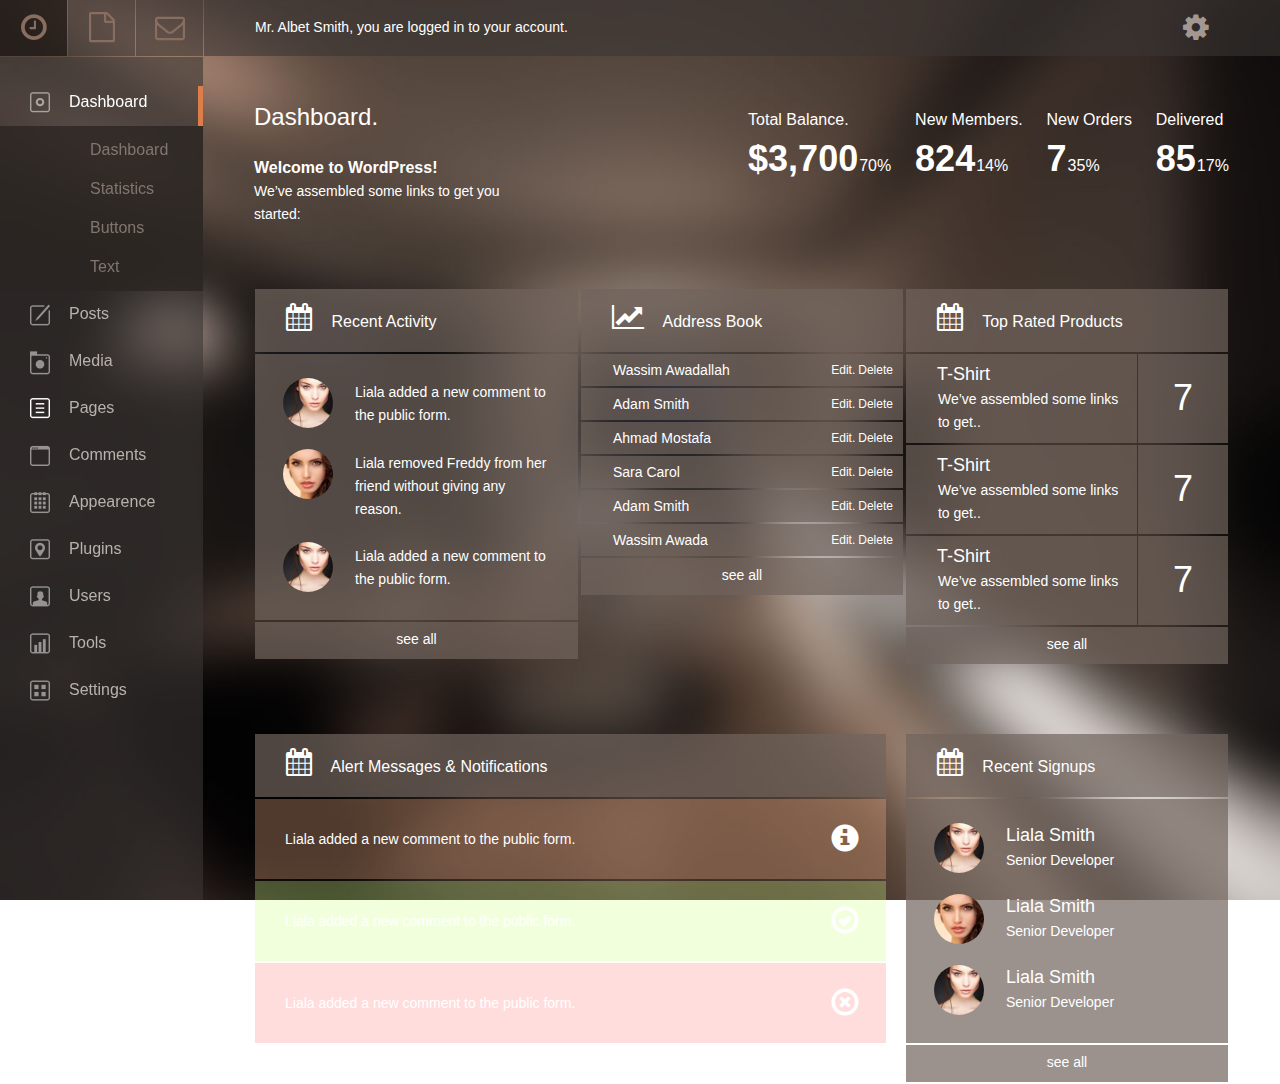
==== dashboard.html @ e737c17d "HTML Changes" ====
<!DOCTYPE html>
<html>
<head>
	<meta charset="utf-8">
	<meta name="viewport" content="width=device-width, initial-scale=1.0">
	<title>Dashboard</title>
	<link rel="stylesheet" href="css/main.css">
</head>
<body>
	<div id="wrapper">
		<header id="header">
			<div class="buttons text-center">
				<a href="#" class="fa fa-clock-o"></a>
				<a href="#" class="fa fa-file-o"></a>
				<a href="#" class="fa fa-envelope-o"></a>
			</div>
			<div class="holder">
				<p>Mr. Albet Smith, you are logged in to your account.</p>
				<div class="dropdown text-center">
					<a id="dLabel" class="fa fa-cog" type="button" data-toggle="dropdown" aria-haspopup="true" aria-expanded="false">
					</a>
					<ul class="dropdown-menu" aria-labelledby="dLabel">
						<li><a href="#">Edit Profile</a></li>
						<li><a href="#">Logout</a></li>
					</ul>
				</div>
			</div>
		</header>
		<main id="main">
			<aside id="aside">
				<ul class="navAside">
					<li class="select active">
						<a class="icon-li1" href="#">Dashboard</a>
						<ul class="inner-nav">
							<li><a href="#">Dashboard</a></li>
							<li><a href="statistics.html">Statistics</a></li>
							<li><a href="shortcodes.html">Buttons</a></li>
							<li><a href="shortcodes2.html">Text</a></li>
						</ul>
					</li>
					<li class="select">
						<a  class="icon-li2" href="#">Posts</a>
						<ul class="inner-nav">
							<li><a href="posts.html">Posts</a></li>
							<li><a href="newposts.html">New Posts</a></li>
						</ul>
					</li>
					<li class="select">
						<a class="icon-li3" href="#">Media</a>
						<ul class="inner-nav">
							<li><a href="#">About</a></li>
							<li><a href="#">Services</a></li>
							<li><a href="#">Features</a></li>
							<li><a href="#">Contact</a></li>
						</ul>
					</li>
					<li class="select">
						<a class="icon-li4" href="#">Pages</a>
						<ul class="inner-nav">
							<li><a href="#">About</a></li>
							<li><a href="#">Services</a></li>
							<li><a href="#">Features</a></li>
							<li><a href="#">Contact</a></li>
						</ul>
					</li>
					<li class="select">
						<a class="icon-li5" href="#">Comments</a>
						<ul class="inner-nav">
							<li><a href="#">About</a></li>
							<li><a href="#">Services</a></li>
							<li><a href="#">Features</a></li>
							<li><a href="#">Contact</a></li>
						</ul>
					</li>
					<li class="select">
						<a class="icon-li6" href="#">Appearence</a>
						<ul class="inner-nav">
							<li><a href="#">About</a></li>
							<li><a href="#">Services</a></li>
							<li><a href="#">Features</a></li>
							<li><a href="#">Contact</a></li>
						</ul>
					</li>
					<li class="select">
						<a class="icon-li7" href="#">Plugins</a>
						<ul class="inner-nav">
							<li><a href="#">About</a></li>
							<li><a href="#">Services</a></li>
							<li><a href="#">Features</a></li>
							<li><a href="#">Contact</a></li>
						</ul>
					</li>
					<li class="select">
						<a class="icon-li8" href="#">Users</a>
						<ul class="inner-nav">
							<li><a href="#">About</a></li>
							<li><a href="#">Services</a></li>
							<li><a href="#">Features</a></li>
							<li><a href="#">Contact</a></li>
						</ul>
					</li>
					<li class="select">
						<a class="icon-li9" href="#">Tools</a>
						<ul class="inner-nav">
							<li><a href="#">About</a></li>
							<li><a href="#">Services</a></li>
							<li><a href="#">Features</a></li>
							<li><a href="#">Contact</a></li>
						</ul>
					</li>
					<li class="select">
						<a class="icon-li10" href="#">Settings</a>
						<ul class="inner-nav">
							<li><a href="#">About</a></li>
							<li><a href="#">Services</a></li>
							<li><a href="#">Features</a></li>
							<li><a href="#">Contact</a></li>
						</ul>
					</li>
				</ul>
			</aside>
			<div id="content">
				<header class="hedaerPage">
					<div class="pageCaption">
						<h1>Dashboard.</h1>
						<h3>Welcome to WordPress!</h3>
						<p>We’ve assembled some links to get you started:</p>
					</div>
					<div class="mainFacts">
						<div class="monitoring">
							<h3>Total Balance.</h3>
							<b>$3,700</b><small>70%</small>
						</div>
						<div class="monitoring">
							<h3>New Members.</h3>
							<b>824</b><small>14%</small>
						</div>
						<div class="monitoring">
							<h3>New Orders</h3>
							<b>7</b><small>35%</small>
						</div>
						<div class="monitoring">
							<h3>Delivered</h3>
							<b>85</b><small>17%</small>
						</div>
					</div>
				</header>				
				<div class="tableHolder animated fadeInRight">
					<table>
						<thead>
							<tr>
								<td colspan="2"><i class="fa fa-calendar"></i> Recent Activity</td>
							</tr> 
						</thead>
						<tfoot class="text-center">
							<tr>
								<td colspan="2"><a href="#">see all</a></td>
							</tr>
						</tfoot>
						<tbody>
							<tr>
								<td>
									<div class="post">
										<img src="images/face1.jpg" alt="">
										<p>Liala added a new comment to the public form.</p>
									</div>
									<div class="post">
										<img src="images/face2.jpg" alt="">
										<p>Liala removed Freddy from her friend without giving any reason.</p>
									</div>
									<div class="post">
										<img src="images/face1.jpg" alt="">
										<p>Liala added a new comment to the public form.</p>
									</div>
								</td>
							</tr>
						</tbody>
					</table>

					<table>
						<thead>
							<tr>
								<td colspan="2"><i class="fa fa-line-chart"></i> Address Book</td>
							</tr> 
						</thead>
						<tfoot class="text-center">
							<tr>
								<td colspan="2"><a href="#">see all</a></td>
							</tr>
						</tfoot>
						<tbody>
							<tr>
								<td>Wassim Awadallah <a href="#">Delete</a><a href="#">Edit. </a></td>
							</tr>
							<tr>
								<td>Adam Smith <a href="#">Delete</a><a href="#">Edit. </a></td>
							</tr>
							<tr>
								<td>Ahmad Mostafa <a href="#">Delete</a><a href="#">Edit. </a></td>
							</tr>
							<tr>
								<td>Sara Carol <a href="#">Delete</a><a href="#">Edit. </a></td>
							</tr>
							<tr>
								<td>Adam Smith <a href="#">Delete</a><a href="#">Edit. </a></td>
							</tr>
							<tr>
								<td>Wassim Awada <a href="#">Delete</a><a href="#">Edit. </a></td>
							</tr>
						</tbody>
					</table>


					<table>
						<thead>
							<tr>
								<td colspan="2"><i class="fa fa-calendar"></i> Top Rated Products</td>
							</tr> 
						</thead>
						<tfoot class="text-center">
							<tr>
								<td colspan="2"><a href="#">see all</a></td>
							</tr>
						</tfoot>
						<tbody>
							<tr>
								<td><big>T-Shirt</big><small>We’ve assembled some links to get..</small></td>
								<td class="num">7</td>
							</tr>
							<tr>
								<td><big>T-Shirt</big><small>We’ve assembled some links to get..</small></td>
								<td class="num">7</td>
							</tr>
							<tr>
								<td><big>T-Shirt</big><small>We’ve assembled some links to get..</small></td>
								<td class="num">7</td>
							</tr>
						</tbody>
					</table>
				</div>
				<div class="informers animated fadeInRightBig">
					<table class="alerts">
						<thead>
							<tr>
								<td colspan="2"><i class="fa fa-calendar"></i> Alert Messages &amp; Notifications</td>
							</tr> 
						</thead>
						<tbody>
							<tr>
								<td class="info">Liala added a new comment to the public form.<span class="glyphicon glyphicon-info-sign" aria-hidden="true"></span></td>
							</tr>
							<tr>
								<td class="success">Liala added a new comment to the public form.<span class="glyphicon glyphicon-ok-circle" aria-hidden="true"></span></td>
							</tr>
							<tr>
								<td class="alarm">Liala added a new comment to the public form.<span class="glyphicon glyphicon-remove-circle" aria-hidden="true"></span></td>
							</tr>
						</tbody>
					</table>
					<table>
						<thead>
							<tr>
								<td colspan="2"><i class="fa fa-calendar"></i> Recent Signups</td>
							</tr>
						</thead>
						<tfoot class="text-center">
							<tr>
								<td colspan="2"><a href="#">see all</a></td>
							</tr>
						</tfoot>
						<tbody>
							<tr>
								<td>
									<div class="post">
										<img src="images/face1.jpg" alt="">
										<p class="name">Liala Smith</p>
										<p>Senior Developer</p>
									</div>
									<div class="post">
										<img src="images/face2.jpg" alt="">
										<p class="name">Liala Smith</p>
										<p>Senior Developer</p>
									</div>
									<div class="post">
										<img src="images/face1.jpg" alt="">
										<p class="name">Liala Smith</p>
										<p>Senior Developer</p>
									</div>
								</td>
							</tr>
						</tbody>
					</table>
				</div>
			</div>
		</main>
	</div>
	<script src="js/jquery-1.11.2.min.js"></script>
	<script src="js/bootstrap.min.js"></script>
	<script src="js/jquery-ui.min.js"></script>
	<script src="js/jquery.main.js"></script>
</body>
</html>
---- css/main.css ----
@import url("../css/bootstrap-extended.css");
@import url("../css/font-awesome.css");
@import url("../css/jquery-ui.css");
@import url("../css/animate.css");
.clearfix:after {
  content: '';
  display: block;
  clear: both; }

.ellipsis {
  white-space: nowrap;
  /* 1 */
  text-overflow: ellipsis;
  /* 2 */
  overflow: hidden; }

a {
  outline: none !important; }

html, body {
  height: 100%; }

body {
  background: fixed url(../images/background.jpg);
  background-size: cover;
  color: #fff;
  font: 14px/23px Arial, Helvetica Neue, Helvetica, sans-serif; }

.a-btn {
  display: inline-block;
  vertical-align: top;
  margin: 5px 7px;
  padding: 9px 30px;
  border-radius: 2px;
  font: 14px/23px Arial, Helvetica Neue, Helvetica, sans-serif;
  color: #fff;
  cursor: pointer;
  -webkit-user-select: none;
  -moz-user-select: none;
  -ms-user-select: none; }
  .a-btn:hover {
    color: #fff; }
  .a-btn:focus {
    color: #fff;
    text-decoration: none; }
  .a-btn.a-btn-orange {
    background: #9c918a; }
  .a-btn.a-btn-light-orange {
    padding: 9px 30px 6px;
    border-bottom: 3px solid #9c918a;
    background: #b0a7a1; }
    .a-btn.a-btn-light-orange:hover {
      text-decoration: none;
      background: #9c918a; }
  .a-btn.a-btn-lighter-orange {
    color: #433a35;
    padding: 9px 30px 6px;
    border-bottom: 3px solid #9c918a;
    background: #e3e0de; }
    .a-btn.a-btn-lighter-orange:hover {
      text-decoration: none;
      background: #9c918a; }
  .a-btn.a-btn-cyan {
    background: #8a9c9a; }
  .a-btn.a-btn-light-cyan {
    padding: 9px 30px 6px;
    border-bottom: 3px solid #8a9c9a;
    background: #a1b0ae; }
    .a-btn.a-btn-light-cyan:hover {
      text-decoration: none;
      background: #8a9c9a; }
  .a-btn.a-btn-lighter-cyan {
    color: #433a35;
    padding: 9px 30px 6px;
    border-bottom: 3px solid #8a9c9a;
    background: #dee3e3; }
    .a-btn.a-btn-lighter-cyan:hover {
      text-decoration: none;
      background: #8a9c9a; }
  .a-btn.a-btn-violet {
    background: #958a9c; }
  .a-btn.a-btn-light-violet {
    padding: 9px 30px 6px;
    border-bottom: 3px solid #958a9c;
    background: #aaa1b0; }
    .a-btn.a-btn-light-violet:hover {
      text-decoration: none;
      background: #958a9c; }
  .a-btn.a-btn-lighter-violet {
    color: #433a35;
    padding: 9px 30px 6px;
    border-bottom: 3px solid #958a9c;
    background: #e1dee3; }
    .a-btn.a-btn-lighter-violet:hover {
      text-decoration: none;
      background: #958a9c; }
  .a-btn.a-btn-green {
    background: #6b9371; }
  .a-btn.a-btn-light-green {
    padding: 9px 30px 6px;
    border-bottom: 3px solid #6b9371;
    background: #80a988; }
    .a-btn.a-btn-light-green:hover {
      text-decoration: none;
      background: #6b9371; }
  .a-btn.a-btn-lighter-green {
    color: #433a35;
    padding: 9px 30px 6px;
    border-bottom: 3px solid #6b9371;
    background: #b8e1c3; }
    .a-btn.a-btn-lighter-green:hover {
      text-decoration: none;
      background: #6b9371; }
  .a-btn.a-btn-bordered-xs {
    border: 1px solid #9c918a;
    padding: 8px 29px; }
  .a-btn.a-btn-bordered-sm {
    border: 2px solid #9c918a;
    padding: 7px 28px; }
  .a-btn.a-btn-bordered-md {
    border: 3px solid #9c918a;
    padding: 6px 27px; }
  .a-btn.a-btn-bordered-lg {
    border: 5px solid #9c918a;
    padding: 4px 25px; }
  .a-btn.shadow {
    -ms-box-shadow: inset 0px 2px 0px 0px rgba(255, 255, 255, 0.05), 0px 2px 0px 0px rgba(66, 58, 53, 0.2);
    -o-box-shadow: inset 0px 2px 0px 0px rgba(255, 255, 255, 0.05), 0px 2px 0px 0px rgba(66, 58, 53, 0.2);
    box-shadow: inset 0px 2px 0px 0px rgba(255, 255, 255, 0.05), 0px 2px 0px 0px rgba(66, 58, 53, 0.2); }
  .a-btn.a-btn-danger {
    background: #936b6b; }
    .a-btn.a-btn-danger:hover {
      background: #a00; }

.a-btn-group {
  position: relative;
  display: inline-block;
  vertical-align: top;
  font-size: 0;
  border: 1px solid #9c918a;
  border-radius: 2px;
  line-height: 0; }
  .a-btn-group .a-btn {
    padding: 10px 25px 9px;
    border: 0;
    margin: 0;
    border-right: 1px solid #9c918a;
    border-radius: 0; }
    .a-btn-group .a-btn:last-child {
      border: 0; }
    .a-btn-group .a-btn:hover {
      background: rgba(28, 23, 20, 0.8); }
  .a-btn-group .active {
    background: rgba(28, 23, 20, 0.8); }

.input {
  background-color: transparent;
  border: 1px solid #9c918a;
  border-radius: 2px;
  font: 14px/23px Arial, Helvetica Neue, Helvetica, sans-serif;
  color: #fff;
  display: inline-block; }

.checkbox {
  display: none;
  -webkit-user-select: none;
  -moz-user-select: none;
  -ms-user-select: none; }
  .checkbox + label {
    cursor: pointer;
    position: relative;
    width: 21px;
    height: 20px;
    margin: 3px;
    border: 1px solid #9c918a;
    border-radius: 2px;
    -ms-box-shadow: inset 0px 2px 0px 0px rgba(255, 255, 255, 0.05), 0px 2px 0px 0px rgba(66, 58, 53, 0.2);
    -o-box-shadow: inset 0px 2px 0px 0px rgba(255, 255, 255, 0.05), 0px 2px 0px 0px rgba(66, 58, 53, 0.2);
    box-shadow: inset 0px 2px 0px 0px rgba(255, 255, 255, 0.05), 0px 2px 0px 0px rgba(66, 58, 53, 0.2); }
    .checkbox + label:hover:before {
      background: rgba(67, 58, 53, 0.3); }
    .checkbox + label:before {
      content: "";
      width: 9px;
      height: 8px;
      top: 5px;
      left: 5px;
      position: absolute;
      border-radius: 1px; }
  .checkbox:checked + label:before {
    content: "";
    background: #b8e1c3; }

.radio {
  display: none;
  -webkit-user-select: none;
  -moz-user-select: none;
  -ms-user-select: none; }
  .radio + label {
    cursor: pointer;
    position: relative;
    width: 20px;
    height: 20px;
    border: 1px solid #9c918a;
    border-radius: 50%;
    -ms-box-shadow: inset 0px 2px 0px 0px rgba(255, 255, 255, 0.05), 0px 2px 0px 0px rgba(66, 58, 53, 0.2);
    -o-box-shadow: inset 0px 2px 0px 0px rgba(255, 255, 255, 0.05), 0px 2px 0px 0px rgba(66, 58, 53, 0.2);
    box-shadow: inset 0px 2px 0px 0px rgba(255, 255, 255, 0.05), 0px 2px 0px 0px rgba(66, 58, 53, 0.2); }
    .radio + label:hover:before {
      background: rgba(67, 58, 53, 0.3); }
    .radio + label:before {
      content: "";
      width: 12px;
      height: 12px;
      position: absolute;
      border-radius: 50%;
      top: 3px;
      left: 3px; }
  .radio:checked + label:before {
    content: "";
    background: #b8e1c3; }

.switch {
  -webkit-user-select: none;
  -moz-user-select: none;
  -ms-user-select: none;
  display: none; }
  .switch.switch:checked + label:before {
    right: 0;
    background: #b8e1c3; }
  .switch.switch + label {
    position: relative;
    display: inline-block;
    overflow: hidden;
    cursor: pointer;
    width: 70px;
    height: 28px;
    margin: 8px;
    padding: 0;
    border: 1px solid #9c918a;
    border-radius: 2px;
    background-color: transparent;
    -webkit-transition: background-color 0.2s ease-in;
    transition: background-color 0.2s ease-in;
    -ms-box-shadow: inset 0px 2px 0px 0px rgba(255, 255, 255, 0.05), 0px 2px 0px 0px rgba(66, 58, 53, 0.2);
    -o-box-shadow: inset 0px 2px 0px 0px rgba(255, 255, 255, 0.05), 0px 2px 0px 0px rgba(66, 58, 53, 0.2);
    box-shadow: inset 0px 2px 0px 0px rgba(255, 255, 255, 0.05), 0px 2px 0px 0px rgba(66, 58, 53, 0.2); }
    .switch.switch + label:before {
      content: "";
      display: block;
      width: 33px;
      height: 22px;
      margin: 2px;
      background: #9c918a;
      position: absolute;
      top: 0;
      bottom: 0;
      right: 31px;
      border-radius: 2px;
      -webkit-transition: all 0.2s ease-in 0s;
      transition: all 0.2s ease-in 0s;
      -ms-box-shadow: 0px 2px 0px 0px rgba(66, 58, 53, 0.2);
      -o-box-shadow: 0px 2px 0px 0px rgba(66, 58, 53, 0.2);
      box-shadow: 0px 2px 0px 0px rgba(66, 58, 53, 0.2); }

.ui-widget-content {
  border: 1px solid #9c918a;
  height: 11px;
  background: transparent;
  margin: 16px 8px 20px 8px; }

.slider .ui-widget-header {
  background: #b8e1c3;
  height: auto;
  left: 1px;
  top: 1px;
  bottom: 1px;
  border-radius: 0; }

.slider .ui-slider-handle {
  width: 15px;
  height: 19px;
  border: 0;
  border-radius: 1px;
  background: #9c918a;
  -ms-box-shadow: inset 0px 2px 0px 0px rgba(255, 255, 255, 0.05), 0px 2px 0px 0px rgba(66, 58, 53, 0.2);
  -o-box-shadow: inset 0px 2px 0px 0px rgba(255, 255, 255, 0.05), 0px 2px 0px 0px rgba(66, 58, 53, 0.2);
  box-shadow: inset 0px 2px 0px 0px rgba(255, 255, 255, 0.05), 0px 2px 0px 0px rgba(66, 58, 53, 0.2); }

.sliderRange .ui-widget-header {
  background: rgba(10, 10, 10, 0.5);
  height: auto;
  left: 1px;
  top: 1px;
  bottom: 1px;
  border-radius: 0; }

.sliderRange .ui-slider-handle {
  width: 15px;
  height: 19px;
  border: 0;
  border-radius: 1px;
  background: #9c918a;
  -ms-box-shadow: inset 0px 2px 0px 0px rgba(255, 255, 255, 0.05), 0px 2px 0px 0px rgba(66, 58, 53, 0.2);
  -o-box-shadow: inset 0px 2px 0px 0px rgba(255, 255, 255, 0.05), 0px 2px 0px 0px rgba(66, 58, 53, 0.2);
  box-shadow: inset 0px 2px 0px 0px rgba(255, 255, 255, 0.05), 0px 2px 0px 0px rgba(66, 58, 53, 0.2); }

.sliderRangeWH .ui-widget-header {
  background: rgba(10, 10, 10, 0.5);
  left: 1px;
  top: 1px;
  bottom: 1px;
  border-radius: 0;
  height: auto; }

.sliderRangeWH .preRange {
  height: auto;
  background: #dd7d4a;
  position: absolute;
  left: 1px;
  top: 1px;
  bottom: 1px; }
  .sliderRangeWH .preRange:after {
    height: auto;
    width: 10px;
    background: red; }

.sliderRangeWH .ui-slider-handle {
  width: 1px;
  background: #5c514a;
  margin: 0;
  border: 0;
  top: 1px;
  bottom: 1px;
  right: 2px;
  height: auto;
  border-radius: 0; }

.dropdown {
  display: inline-block;
  vertical-align: top;
  color: #c5c4c3;
  margin: 10px;
  -webkit-user-select: none;
  -moz-user-select: none;
  -ms-user-select: none; }
  .dropdown .dropdown-toggle {
    text-decoration: none;
    margin: 0;
    padding: 10px 17px 9px 19px; }
    .dropdown .dropdown-toggle .title-drop {
      margin-right: 57px; }
    .dropdown .dropdown-toggle .fa {
      font-size: 19px; }
  .dropdown .dropdown-menu {
    width: 100%;
    margin: 0;
    border-radius: 2px;
    background: transparent;
    border: 1px solid #9c918a;
    padding: 0; }
    .dropdown .dropdown-menu.opaque {
      background: #3b3633; }
    .dropdown .dropdown-menu li {
      border-top: 1px solid #9c918a; }
      .dropdown .dropdown-menu li:first-child {
        border-top: 0; }
    .dropdown .dropdown-menu a {
      color: #c5c4c3;
      padding: 10px 18px; }
      .dropdown .dropdown-menu a:hover {
        color: #c5c4c3;
        background: rgba(67, 58, 53, 0.5); }

#wrapper {
  height: 100%; }

#header {
  font-size: 0;
  line-height: 0; }
  #header a {
    width: 67px;
    line-height: 56px;
    margin-right: 1px;
    font-size: 30px;
    text-decoration: none;
    color: #896d5e;
    background: rgba(59, 54, 51, 0.6); }
    #header a:hover {
      background: rgba(28, 23, 20, 0.8); }
  #header .buttons {
    position: fixed;
    z-index: 1500; }
  #header .holder {
    overflow: hidden;
    font: 14px/23px Arial, Helvetica Neue, Helvetica, sans-serif;
    color: #fff;
    background: rgba(59, 54, 51, 0.6);
    padding-right: 233px;
    margin-left: 204px; }
    #header .holder p {
      float: left;
      padding: 16px 51px 7px; }
    #header .holder .dropdown {
      position: static;
      float: right;
      cursor: pointer;
      margin: 0; }
      #header .holder .dropdown a {
        margin-right: 0;
        background: none;
        color: #a29791; }
      #header .holder .dropdown:hover {
        background: rgba(28, 23, 20, 0.8); }
      #header .holder .dropdown.open {
        background: rgba(28, 23, 20, 0.8); }
      #header .holder .dropdown .dropdown-menu {
        min-width: 167px;
        border: 0 none;
        border-radius: 0;
        box-shadow: unset;
        left: auto;
        margin: 0;
        padding: 11px 0 15px 27px;
        right: 233px;
        top: auto;
        width: auto;
        background: rgba(28, 23, 20, 0.8); }
        #header .holder .dropdown .dropdown-menu li {
          border: 0; }
        #header .holder .dropdown .dropdown-menu a {
          font: 16px/47px Arial, Helvetica Neue, Helvetica, sans-serif;
          width: 100%;
          padding: 0; }
          #header .holder .dropdown .dropdown-menu a:hover {
            border-right: 5px solid #dd7d4a; }

#main {
  position: relative;
  height: 100%; }

#aside {
  width: 203px;
  margin: 1px 1px 0 0;
  padding: 0;
  position: fixed;
  top: 56px;
  bottom: 0;
  left: 0;
  background-color: rgba(59, 54, 51, 0.6); }
  #aside .navAside {
    list-style: none;
    margin: 0;
    padding: 29px 0 0 0; }
    #aside .navAside li {
      margin: 0;
      padding: 0 0 7px 0;
      display: block; }
      #aside .navAside li a {
        font: 16px/47px Arial, Helvetica Neue, Helvetica, sans-serif;
        width: 100%;
        padding: 8px 0 16px 69px;
        background: none;
        color: #b9b1ac;
        outline: none;
        line-height: 1;
        display: block; }
        #aside .navAside li a:focus, #aside .navAside li a:hover {
          text-decoration: none; }
      #aside .navAside li:hover > a {
        border-right: 5px solid #dd7d4a;
        color: #fff; }
    #aside .navAside > li.active > a {
      border-right: 5px solid #dd7d4a;
      color: white; }
    #aside .navAside > li.active .inner-nav {
      display: block; }
    #aside .navAside .icon-li1 {
      background: url(../images/icon_li1.png) no-repeat 30px 6px; }
    #aside .navAside .icon-li2 {
      background: url(../images/icon_li2.png) no-repeat 30px 6px; }
    #aside .navAside .icon-li3 {
      background: url(../images/icon_li3.png) no-repeat 30px 6px; }
    #aside .navAside .icon-li4 {
      background: url(../images/icon_li4.png) no-repeat 30px 6px; }
    #aside .navAside .icon-li5 {
      background: url(../images/icon_li5.png) no-repeat 30px 6px; }
    #aside .navAside .icon-li6 {
      background: url(../images/icon_li6.png) no-repeat 30px 6px; }
    #aside .navAside .icon-li7 {
      background: url(../images/icon_li7.png) no-repeat 30px 6px; }
    #aside .navAside .icon-li8 {
      background: url(../images/icon_li8.png) no-repeat 30px 6px; }
    #aside .navAside .icon-li9 {
      background: url(../images/icon_li9.png) no-repeat 30px 6px; }
    #aside .navAside .icon-li10 {
      background: url(../images/icon_li10.png) no-repeat 30px 6px; }
  #aside .inner-nav {
    display: none;
    list-style: none;
    margin: 0;
    padding: 4px 0;
    background-color: rgba(42, 37, 34, 0.8); }
    #aside .inner-nav li {
      margin: 1px 0;
      padding: 0; }
      #aside .inner-nav li a {
        color: #827670;
        padding: 11px 0 11px 90px;
        border: none; }
        #aside .inner-nav li a:hover {
          text-decoration: underline;
          border: none; }
        #aside .inner-nav li a:active {
          border: none; }

#content {
  padding: 49px 233px 0 254px;
  margin: 0 auto; }
  #content .hedaerPage {
    margin: 0 0 15px 0; }
    #content .hedaerPage .pageCaption {
      display: inline-block;
      width: 30%;
      margin: 0 -4px 0 0; }
      #content .hedaerPage .pageCaption h1 {
        margin: 0 0 7px 0;
        padding: 0;
        font-size: 24px;
        line-height: 1; }
      #content .hedaerPage .pageCaption h3 {
        margin: 0 0 0 0;
        padding: 23px 0 3px 0;
        font-size: 16px;
        font-weight: bold; }
    #content .hedaerPage .mainFacts {
      display: inline-block;
      width: 70%;
      padding: 6px 0 0 0;
      text-align: right;
      vertical-align: top; }
      #content .hedaerPage .mainFacts .monitoring {
        text-align: left;
        display: inline-block;
        margin: 0 0 0 84px; }
        #content .hedaerPage .mainFacts .monitoring:first-child {
          margin: 0; }
        #content .hedaerPage .mainFacts .monitoring h3 {
          margin: 0 0 12px 0;
          padding: 0;
          font-size: 16px; }
        #content .hedaerPage .mainFacts .monitoring b {
          font-weight: bold;
          font-size: 36px;
          line-height: 1; }
        #content .hedaerPage .mainFacts .monitoring small {
          font-size: 16px;
          margin: 0 0 0 1px;
          line-height: 1; }
  #content .tableHolder {
    font-size: 0;
    margin: 51px 0 66px; }
  #content table {
    width: 33.333333%;
    display: inline-table;
    vertical-align: top;
    border-collapse: separate;
    border-spacing: 1px 2px;
    padding-left: 1px;
    font: 14px/32px Arial, Helvetica Neue, Helvetica, sans-serif; }
    #content table:first-child {
      padding-left: 0; }
    #content table i {
      font-size: 28px;
      margin-right: 15px; }
    #content table thead {
      font: 16px/61px Arial, Helvetica Neue, Helvetica, sans-serif; }
      #content table thead td {
        color: #fff;
        padding: 2px 0 0 31px; }
    #content table tfoot a {
      font: 14px/34px Arial, Helvetica Neue, Helvetica, sans-serif;
      color: #fff;
      float: none; }
    #content table tfoot td {
      padding: 0 0 3px 0; }
    #content table tbody {
      padding-right: 16px; }
      #content table tbody a {
        float: right;
        font-size: 12px;
        color: #fff;
        margin-right: 3px; }
        #content table tbody a:first-child {
          margin-right: 0; }
      #content table tbody big {
        display: block;
        font-size: 18px;
        line-height: normal;
        margin: 10px 0 3px -1px; }
      #content table tbody small {
        font: 14px/23px Arial, Helvetica Neue, Helvetica, sans-serif;
        display: block;
        margin-bottom: 9px; }
      #content table tbody .num {
        font-weight: bold;
        padding: 0;
        width: 90px;
        text-align: center;
        font: 36px/normal Arial, Helvetica Neue, Helvetica, sans-serif; }
    #content table td {
      color: #fff;
      padding: 0 10px 0 32px;
      background: rgba(112, 100, 93, 0.7); }
    #content table .post {
      width: 100%;
      overflow: hidden;
      margin: 21px 0 0 -4px;
      font: 14px/23px Arial, Helvetica Neue, Helvetica, sans-serif; }
      #content table .post img {
        width: 50px;
        height: 50px;
        border-radius: 50%;
        float: left;
        margin: 0 22px 0 0; }
      #content table .post p {
        margin: 0;
        vertical-align: middle;
        padding: 3px 16px 0 0; }
      #content table .post:first-child {
        margin-top: 24px; }
      #content table .post:last-child {
        margin-bottom: 28px; }
  #content .informers {
    font-size: 0; }
    #content .informers .post p {
      padding: 1px; }
  #content .alerts {
    width: 64.9%;
    margin-right: 1.76%; }
    #content .alerts span {
      font-size: 28px;
      float: right;
      padding: 25px 17px 0; }
    #content .alerts tbody td {
      line-height: 80px;
      padding: 0 10px 0 30px; }
  #content .name {
    font: 18px/23px Arial, Helvetica Neue, Helvetica, sans-serif; }
  #content .info {
    background: rgba(255, 185, 143, 0.3); }
  #content .success {
    background: rgba(212, 255, 143, 0.3); }
  #content .alarm {
    background: rgba(255, 143, 143, 0.3); }
  #content .sectionPage {
    padding-top: 17px;
    font-size: 0; }
    #content .sectionPage.graphs {
      padding-top: 37px; }
  #content .box-inner {
    display: inline-block;
    vertical-align: top;
    text-align: left;
    background: rgba(112, 100, 93, 0.5);
    border: 1px solid rgba(0, 0, 0, 0.1); }
    #content .box-inner.buttons {
      width: 60.9%;
      padding: 42px 42px 53px; }
    #content .box-inner.inputs {
      width: 39.1%;
      padding: 42px 56px 47px;
      font: 14px/23px Arial, Helvetica Neue, Helvetica, sans-serif; }
    #content .box-inner.full {
      display: block;
      padding: 19px 19px 0; }
      #content .box-inner.full .maindrop {
        padding: 3px 20px 241px;
        display: inline-block;
        vertical-align: top; }
      #content .box-inner.full .buttongroup {
        padding: 13px 20px 241px;
        display: inline-block;
        vertical-align: top; }
      #content .box-inner.full .opaquedrop {
        padding: 3px 20px 241px;
        display: inline-block;
        vertical-align: top; }
    #content .box-inner .checkboxes {
      padding: 16px 5px 0;
      display: inline-block;
      vertical-align: top; }
    #content .box-inner .radioBtns {
      padding: 19px 6px 0;
      display: inline-block;
      vertical-align: top; }
    #content .box-inner .sliders {
      padding-right: 11px; }
  #content .box-holder {
    display: inline-block;
    vertical-align: top; }
    #content .box-holder.full {
      width: 100%; }
    #content .box-holder.caption {
      display: block; }
    #content .box-holder.lg {
      min-width: 66.667%;
      padding: 0 19px 0 0; }
    #content .box-holder.sm {
      min-width: 33.333%;
      padding: 0 0 30px 0; }
    #content .box-holder > h3 {
      margin: 0 0 1px 0;
      padding: 23px 30px 23px 76px;
      background: rgba(112, 100, 93, 0.5) url(../images/icon_head.png) no-repeat 30px 20px;
      font-size: 16px;
      text-align: left; }
    #content .box-holder .box-content {
      background-color: rgba(112, 100, 93, 0.5);
      padding: 32px 30px 27px 29px;
      min-height: 299px;
      margin: 1px; }
      #content .box-holder .box-content img {
        display: block;
        height: auto; }
      #content .box-holder .box-content .position1 {
        padding: 0 0 0 10px; }
      #content .box-holder .box-content .position2 {
        padding: 5px 0 0 0; }
      #content .box-holder .box-content .position3 {
        padding: 8px 0 0 0; }
    #content .box-holder .prg-bars {
      list-style: none;
      margin: 0;
      padding: 9px 17px 0 17px; }
      #content .box-holder .prg-bars li {
        padding: 0;
        margin: 0;
        overflow: hidden; }
      #content .box-holder .prg-bars li + li {
        margin: 20px 0 0 0; }
      #content .box-holder .prg-bars h3 {
        font-size: 16px;
        line-height: 31px;
        width: 28%;
        float: left;
        margin: 0;
        padding: 0; }
      #content .box-holder .prg-bars .progresbar {
        width: 72%;
        float: right;
        padding: 1px;
        border: 1px solid #9c918a;
        border-radius: 2px;
        overflow: hidden; }
        #content .box-holder .prg-bars .progresbar .progres {
          float: left;
          line-height: 1;
          height: 27px;
          margin: 0 10px 0 0; }
          #content .box-holder .prg-bars .progresbar .progres.orbar {
            width: 37%;
            background-color: #dd7d4a; }
          #content .box-holder .prg-bars .progresbar .progres.yelbar {
            width: 48.5%;
            background-color: #dddb4a; }
          #content .box-holder .prg-bars .progresbar .progres.bluebar {
            width: 46.1%;
            background-color: #4aaedd; }
          #content .box-holder .prg-bars .progresbar .progres.redbar {
            width: 66%;
            background-color: #dd4a4a; }
        #content .box-holder .prg-bars .progresbar strong {
          display: block;
          font-size: 16px;
          margin: 0;
          padding: 0;
          line-height: 27px;
          font-weight: normal; }
  #content form input, #content form textarea {
    background-color: transparent;
    border: 1px solid #9c918a;
    border-radius: 1px;
    font-size: 14px;
    line-height: 23px;
    color: #fff; }
  #content form input[type='text'] {
    width: 100%;
    margin: 0 0 20px 0;
    padding: 7px 15px 9px; }
  #content form textarea {
    width: 100%;
    height: 259px;
    margin: -1px 0 19px 0;
    padding: 15px; }
  #content form #publish-btn {
    padding: 7px 26px 8px;
    margin: 0 10px 20px 0;
    color: rgba(255, 255, 255, 0.6); }
  #content form #save-btn {
    padding: 7px 17px 8px;
    margin: 0 0 20px 0;
    color: rgba(255, 255, 255, 0.6); }
  #content form #publish-btn:hover, #content form #save-btn:hover {
    color: white;
    border-color: white;
    -ms-box-shadow: inset 0px, 5px, 4px, #635349;
    -o-box-shadow: inset 0px, 5px, 4px, #635349;
    box-shadow: inset 0px, 5px, 4px, #635349; }
  #content form .text-edit {
    list-style: none;
    margin: 0;
    padding: 14px 29px 9px;
    border: 1px solid #9c918a; }
    #content form .text-edit li {
      display: inline-block;
      margin: 0 12px 0 0;
      padding: 0; }
      #content form .text-edit li a {
        display: block;
        width: 16px;
        height: 16px;
        background: url(../images/icon_instrument1.png) no-repeat 0 0;
        outline: none;
        text-decoration: none;
        opacity: 0.8; }
        #content form .text-edit li a:hover {
          text-decoration: none;
          opacity: 1; }
      #content form .text-edit li .icon-instrument2 {
        background: url(../images/icon_instrument2.png) no-repeat 0 0; }
      #content form .text-edit li .icon-instrument3 {
        background: url(../images/icon_instrument3.png) no-repeat 0 0; }
      #content form .text-edit li .icon-instrument4 {
        background: url(../images/icon_instrument4.png) no-repeat 0 0; }
      #content form .text-edit li .icon-instrument5 {
        background: url(../images/icon_instrument5.png) no-repeat 0 0; }
      #content form .text-edit li .icon-instrument6 {
        background: url(../images/icon_instrument6.png) no-repeat 0 0; }
      #content form .text-edit li .icon-instrument7 {
        background: url(../images/icon_instrument7.png) no-repeat 0 0; }
      #content form .text-edit li .icon-instrument8 {
        background: url(../images/icon_instrument8.png) no-repeat 0 0; }
      #content form .text-edit li .icon-instrument9 {
        background: url(../images/icon_instrument9.png) no-repeat 0 0; }
      #content form .text-edit li .icon-instrument10 {
        background: url(../images/icon_instrument10.png) no-repeat 0 0; }
  #content .btnHolder {
    font-size: 0;
    max-width: 115px;
    display: inline-block;
    margin: 0 3px 0 0; }
  #content .inputHolder {
    height: 300px; }
  #content .section-posts .boxLt {
    float: left; }
    #content .section-posts .boxLt .dropdown {
      margin: 0 6px 14px 0; }
      #content .section-posts .boxLt .dropdown .dropdown-menu {
        box-shadow: 0 6px 12px rgba(0, 0, 0, 0.175); }
      #content .section-posts .boxLt .dropdown .a-btn {
        background-color: transparent;
        width: 195px;
        padding: 8px 13px 8px 17px;
        margin: 0;
        text-align: left; }
      #content .section-posts .boxLt .dropdown .title-dropdw {
        padding: 0 65px 0 0; }
      #content .section-posts .boxLt .dropdown .fa {
        font-size: 24px;
        line-height: 15px;
        vertical-align: middle; }
    #content .section-posts .boxLt > .a-btn {
      margin: 0 0 14px;
      padding: 8px 31px; }
      #content .section-posts .boxLt > .a-btn:hover {
        text-decoration: underline; }
  #content .section-posts .boxRt {
    float: right; }
    #content .section-posts .boxRt input[type=search] {
      padding: 8px 13px;
      width: 195px;
      margin: 0 10px 14px 0; }
    #content .section-posts .boxRt > .a-btn {
      margin: 0 0 14px 0;
      padding: 8px 21px; }
      #content .section-posts .boxRt > .a-btn:hover {
        text-decoration: underline; }
  #content .table-post {
    width: 100%;
    font: 14px/23px Arial, Helvetica Neue, Helvetica, sans-serif;
    border-spacing: 0 1px;
    padding: 0;
    margin: 0 0 39px 0; }
    #content .table-post td {
      padding: 5px;
      margin: 0;
      text-align: left;
      vertical-align: middle;
      height: 63px; }
    #content .table-post .td-choose {
      width: 56px;
      text-align: right; }
      #content .table-post .td-choose label {
        margin: 8px 4px 0 0; }
    #content .table-post .td-title {
      width: 254px; }
    #content .table-post .td-author {
      width: 132px; }
    #content .table-post .td-categories {
      width: 147px; }
    #content .table-post .td-tags {
      width: 211px; }
    #content .table-post .td-date {
      width: 144px; }
    #content .table-post .td-views {
      width: 125px; }
    #content .table-post .td-delete {
      width: 45px; }
    #content .table-post thead {
      padding: 0;
      margin: 0;
      font: 14px/23px Arial, Helvetica Neue, Helvetica, sans-serif; }
      #content .table-post thead td {
        background-color: rgba(112, 100, 93, 0.8); }
    #content .table-post tbody {
      padding: 0;
      margin: 0; }
      #content .table-post tbody td {
        background-color: rgba(112, 100, 93, 0.6); }
      #content .table-post tbody tr:hover td {
        background-color: rgba(112, 100, 93, 0.4); }
      #content .table-post tbody .td-delete .fa {
        font-size: 15px;
        float: none; }
        #content .table-post tbody .td-delete .fa:hover, #content .table-post tbody .td-delete .fa:focus {
          text-decoration: none;
          color: #f00; }
  #content .feedback {
    padding-right: 24px;
    padding-top: 2px; }
  #content .textHolder {
    width: 33.333%;
    display: inline-block;
    vertical-align: top;
    margin: 32px 0 0 -4px;
    padding-right: 20px;
    padding-left: 20px; }
    #content .textHolder p {
      text-align: justify; }
    #content .textHolder:first-child {
      margin-left: 0;
      padding-right: 40px;
      padding-left: 0; }
    #content .textHolder:last-child {
      padding-right: 0;
      padding-left: 40px; }
  #content .pagination {
    margin: 0;
    border: 1px solid #9c918a;
    border-radius: 2px; }
    #content .pagination ul {
      list-style: none;
      margin: 0;
      padding: 0; }
      #content .pagination ul li {
        padding: 0;
        margin: 0;
        float: left;
        min-width: 34px;
        border-right: 1px solid #9c918a; }
        #content .pagination ul li:last-child {
          border: 0; }
        #content .pagination ul li a {
          display: block;
          line-height: 35px;
          padding: 0 10px;
          color: #fff; }
      #content .pagination ul li + li {
        margin-left: -1px; }
      #content .pagination ul .prev a {
        padding: 0 9px 0 13px; }
      #content .pagination ul .next a {
        padding: 0 25px 0 25px; }

.section-posts .form-group {
  margin: 0;
  padding: 2px 0 0 0; }
  .section-posts .form-group .boxLt {
    float: left; }
    .section-posts .form-group .boxLt .dropdown {
      display: inline-block;
      margin: 0 6px 14px 0; }
      .section-posts .form-group .boxLt .dropdown .a-btn {
        background-color: transparent;
        width: 195px;
        padding: 8px 13px 8px 17px;
        margin: 0;
        text-align: left; }

@media (max-width: 1500px) {
  #content {
    padding: 49px 51px 0 254px; }
    #content .hedaerPage .mainFacts .monitoring {
      margin-left: 20px; }
  #header .holder {
    padding-right: 51px; }
    #header .holder .dropdown .dropdown-menu {
      right: 51px; } }
/*# sourceMappingURL=main.css.map */
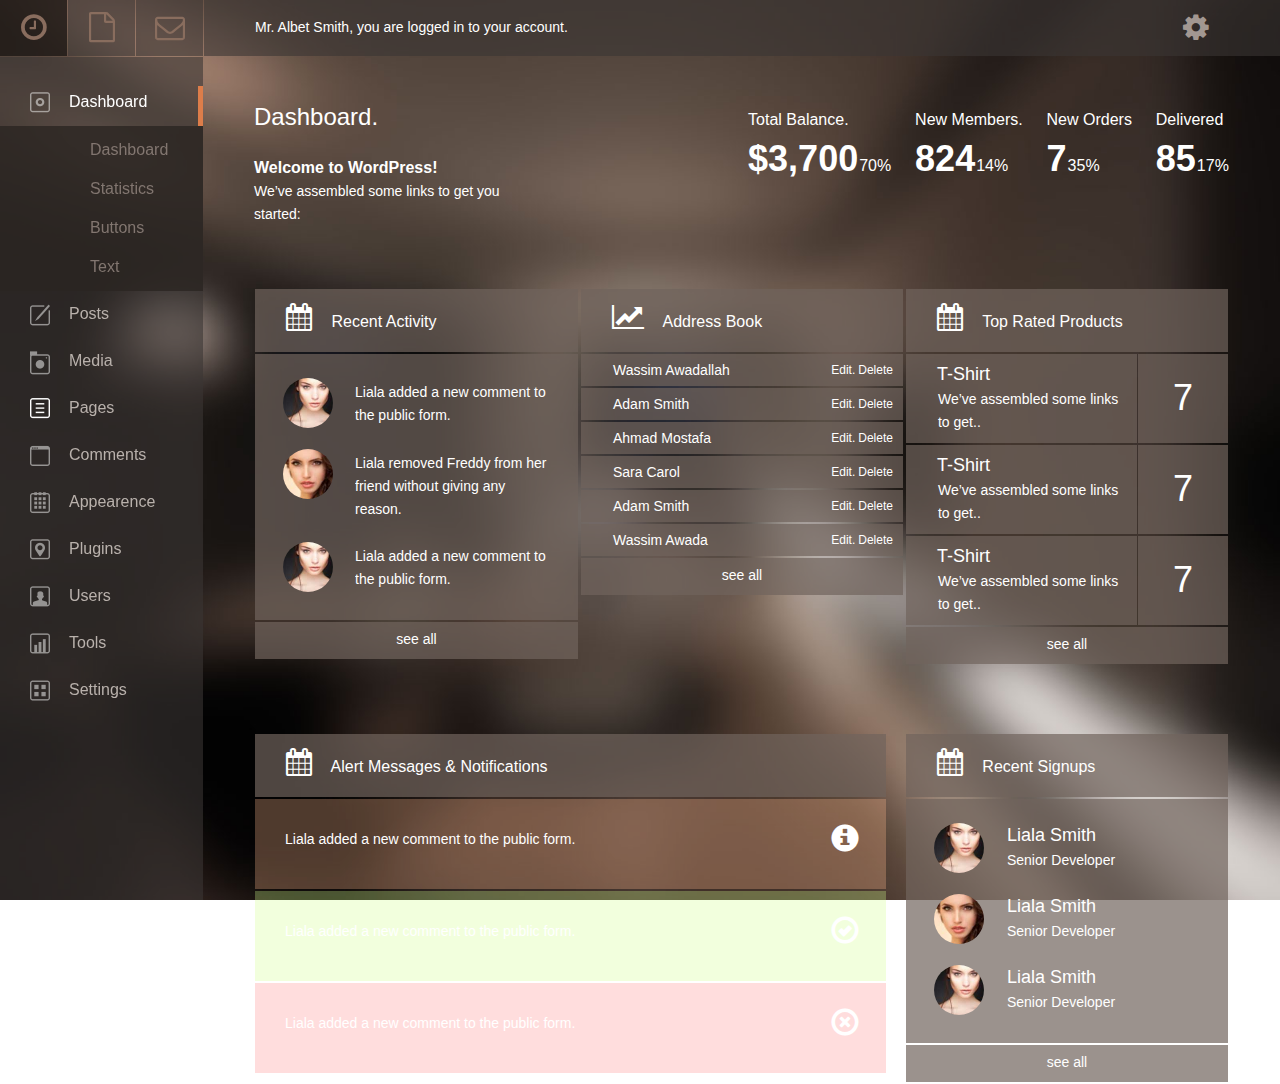
==== commit 05b304ad: "pre" ====
--- a/dashboard.html
+++ b/dashboard.html
@@ -247,13 +247,13 @@
 						</thead>
 						<tbody>
 							<tr>
-								<td class="info">Liala added a new comment to the public form.<span class="glyphicon glyphicon-info-sign" aria-hidden="true"></span></td>
-							</tr>
-							<tr>
-								<td class="success">Liala added a new comment to the public form.<span class="glyphicon glyphicon-ok-circle" aria-hidden="true"></span></td>
-							</tr>
-							<tr>
-								<td class="alarm">Liala added a new comment to the public form.<span class="glyphicon glyphicon-remove-circle" aria-hidden="true"></span></td>
+								<td class="info"><span class="glyphicon glyphicon-info-sign" aria-hidden="true"></span><p>Liala added a new comment to the public form.</p></td>
+							</tr>
+							<tr>
+								<td class="success"><span class="glyphicon glyphicon-ok-circle" aria-hidden="true"></span><p>Liala added a new comment to the public form.</p></td>
+							</tr>
+							<tr>
+								<td class="alarm"><span class="glyphicon glyphicon-remove-circle" aria-hidden="true"></span><p>Liala added a new comment to the public form.</p></td>
 							</tr>
 						</tbody>
 					</table>
--- a/css/main.css
+++ b/css/main.css
@@ -373,6 +373,7 @@
         background: rgba(67, 58, 53, 0.5); }
 
 #wrapper {
+  min-width: 480px;
   height: 100%; }
 
 #header {
@@ -457,6 +458,7 @@
       padding: 0 0 7px 0;
       display: block; }
       #aside .navAside li a {
+        position: relative;
         font: 16px/47px Arial, Helvetica Neue, Helvetica, sans-serif;
         width: 100%;
         padding: 8px 0 16px 69px;
@@ -523,6 +525,8 @@
       display: inline-block;
       width: 30%;
       margin: 0 -4px 0 0; }
+      #content .hedaerPage .pageCaption.full-width {
+        width: 100%; }
       #content .hedaerPage .pageCaption h1 {
         margin: 0 0 7px 0;
         padding: 0;
@@ -626,7 +630,8 @@
       #content table .post p {
         margin: 0;
         vertical-align: middle;
-        padding: 3px 16px 0 0; }
+        padding: 3px 16px 0 0;
+        overflow: hidden; }
       #content table .post:first-child {
         margin-top: 24px; }
       #content table .post:last-child {
@@ -704,10 +709,10 @@
     #content .box-holder.caption {
       display: block; }
     #content .box-holder.lg {
-      min-width: 66.667%;
-      padding: 0 19px 0 0; }
+      min-width: 66%;
+      padding: 0 19px 30px 0; }
     #content .box-holder.sm {
-      min-width: 33.333%;
+      min-width: 33%;
       padding: 0 0 30px 0; }
     #content .box-holder > h3 {
       margin: 0 0 1px 0;
@@ -717,12 +722,14 @@
       text-align: left; }
     #content .box-holder .box-content {
       background-color: rgba(112, 100, 93, 0.5);
-      padding: 32px 30px 27px 29px;
-      min-height: 299px;
-      margin: 1px; }
+      max-height: 200px;
+      min-height: 299px; }
+      #content .box-holder .box-content.stat {
+        padding: 32px 30px 27px 29px; }
       #content .box-holder .box-content img {
         display: block;
-        height: auto; }
+        height: auto;
+        width: 89%; }
       #content .box-holder .box-content .position1 {
         padding: 0 0 0 10px; }
       #content .box-holder .box-content .position2 {
@@ -1007,4 +1014,113 @@
     padding-right: 51px; }
     #header .holder .dropdown .dropdown-menu {
       right: 51px; } }
+
+@media (max-width: 1200px) {
+  #content table {
+    display: table;
+    width: 100%;
+    margin-bottom: 40px; }
+  #content .alerts {
+    width: 100%; }
+  #content .box-holder .box-inner {
+    display: block;
+    width: 100%; }
+  #content .tableHolder {
+    margin-bottom: 40px; } }
+
+@media (max-width: 1024px) {
+  #wrapper #content .textHolder {
+    width: 100%;
+    padding: 0; }
+  #aside {
+    width: 203px; }
+    #aside .navAside li a {
+      font-size: 16px;
+      line-height: 1; }
+  #header a {
+    display: inline-block;
+    margin-right: 1px; }
+  #content {
+    padding: 49px 51px 0 254px; }
+    #content .box-holder.stat {
+      width: 100%;
+      margin-bottom: 30px; }
+    #content .hedaerPage {
+      text-align: center; }
+      #content .hedaerPage .pageCaption {
+        display: block;
+        width: 100%;
+        margin-bottom: 40px; }
+      #content .hedaerPage .mainFacts {
+        display: block;
+        width: 100%;
+        text-align: center; } }
+
+@media (max-width: 790px) {
+  #header a {
+    display: block;
+    margin-bottom: 1px; }
+  #header .holder {
+    margin-left: 68px; }
+    #header .holder p {
+      display: none; }
+  #aside {
+    width: 67px;
+    top: 170px; }
+    #aside .navAside .inner-nav {
+      position: absolute;
+      left: 67px;
+      margin-top: -29px;
+      min-width: 167px; }
+      #aside .navAside .inner-nav li a {
+        font-size: 14px;
+        padding: 20px; }
+    #aside .navAside li a {
+      font-size: 0;
+      line-height: 5px;
+      padding: 8px 0 16px; }
+    #aside .navAside .icon-li1 {
+      background: url(../images/icon_li1.png) no-repeat 25px 6px; }
+    #aside .navAside .icon-li2 {
+      background: url(../images/icon_li2.png) no-repeat 25px 6px; }
+    #aside .navAside .icon-li3 {
+      background: url(../images/icon_li3.png) no-repeat 25px 6px; }
+    #aside .navAside .icon-li4 {
+      background: url(../images/icon_li4.png) no-repeat 25px 6px; }
+    #aside .navAside .icon-li5 {
+      background: url(../images/icon_li5.png) no-repeat 25px 6px; }
+    #aside .navAside .icon-li6 {
+      background: url(../images/icon_li6.png) no-repeat 25px 6px; }
+    #aside .navAside .icon-li7 {
+      background: url(../images/icon_li7.png) no-repeat 25px 6px; }
+    #aside .navAside .icon-li8 {
+      background: url(../images/icon_li8.png) no-repeat 25px 6px; }
+    #aside .navAside .icon-li9 {
+      background: url(../images/icon_li9.png) no-repeat 25px 6px; }
+    #aside .navAside .icon-li10 {
+      background: url(../images/icon_li10.png) no-repeat 25px 6px; }
+  #content {
+    padding: 49px 51px 0 118px; }
+    #content .alerts tbody td {
+      line-height: 32px; }
+    #content .alerts span {
+      line-height: 32px;
+      padding: 4px 17px 0; }
+    #content .hedaerPage {
+      text-align: center; }
+      #content .hedaerPage .pageCaption {
+        display: block;
+        width: 100%;
+        margin-bottom: 40px; }
+      #content .hedaerPage .mainFacts {
+        display: block;
+        width: 100%;
+        text-align: center; }
+        #content .hedaerPage .mainFacts .monitoring {
+          text-align: center;
+          margin-bottom: 20px; } }
+
+.animated {
+  -webkit-animation-fill-mode: none;
+          animation-fill-mode: none; }
 /*# sourceMappingURL=main.css.map */